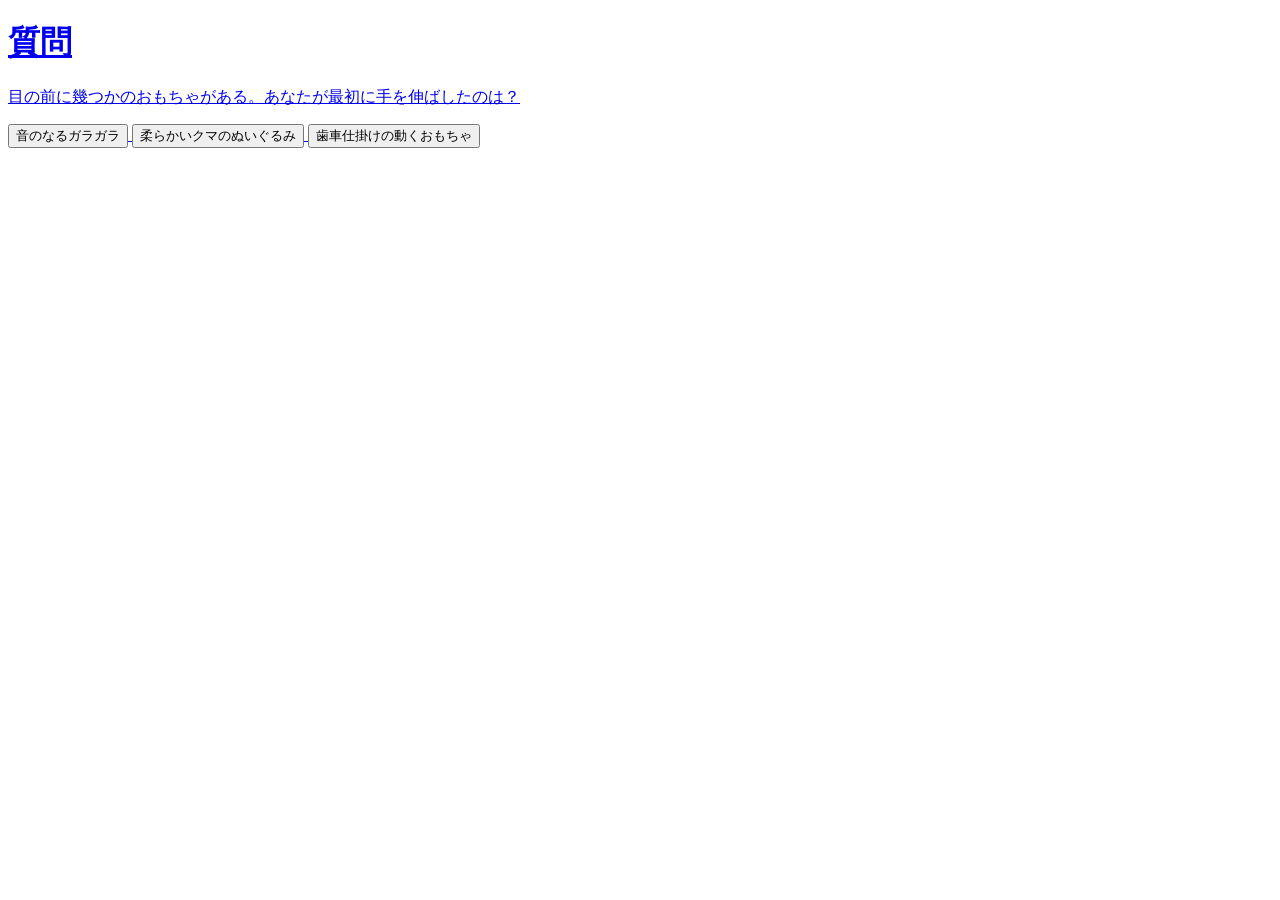
==== index.html @ 4f241d83 "Create index.html" ====
<!DOCTYPE html>
<html lang="ja">


<head>
    <meta charset="UTF-8">
    <title>診断</title>
    <link rel="stylesheet" href="style.css">
</head>
<body>
    <a href="https://multiple_endings.com">
    <div class="question">
        <h1>質問</h1>

        <p id="question1">目の前に幾つかのおもちゃがある。あなたが最初に手を伸ばしたのは？</p>

        <button id="choice1" onclick="nextQuestion(1)">音のなるガラガラ</button>
        <button id="choice2" onclick="nextQuestion(2)">柔らかいクマのぬいぐるみ</button>
        <button id="choice3" onclick="nextQuestion(3)">歯車仕掛けの動くおもちゃ</button>

        <script src="script.js"></script>
    </div>
</body>
</html>
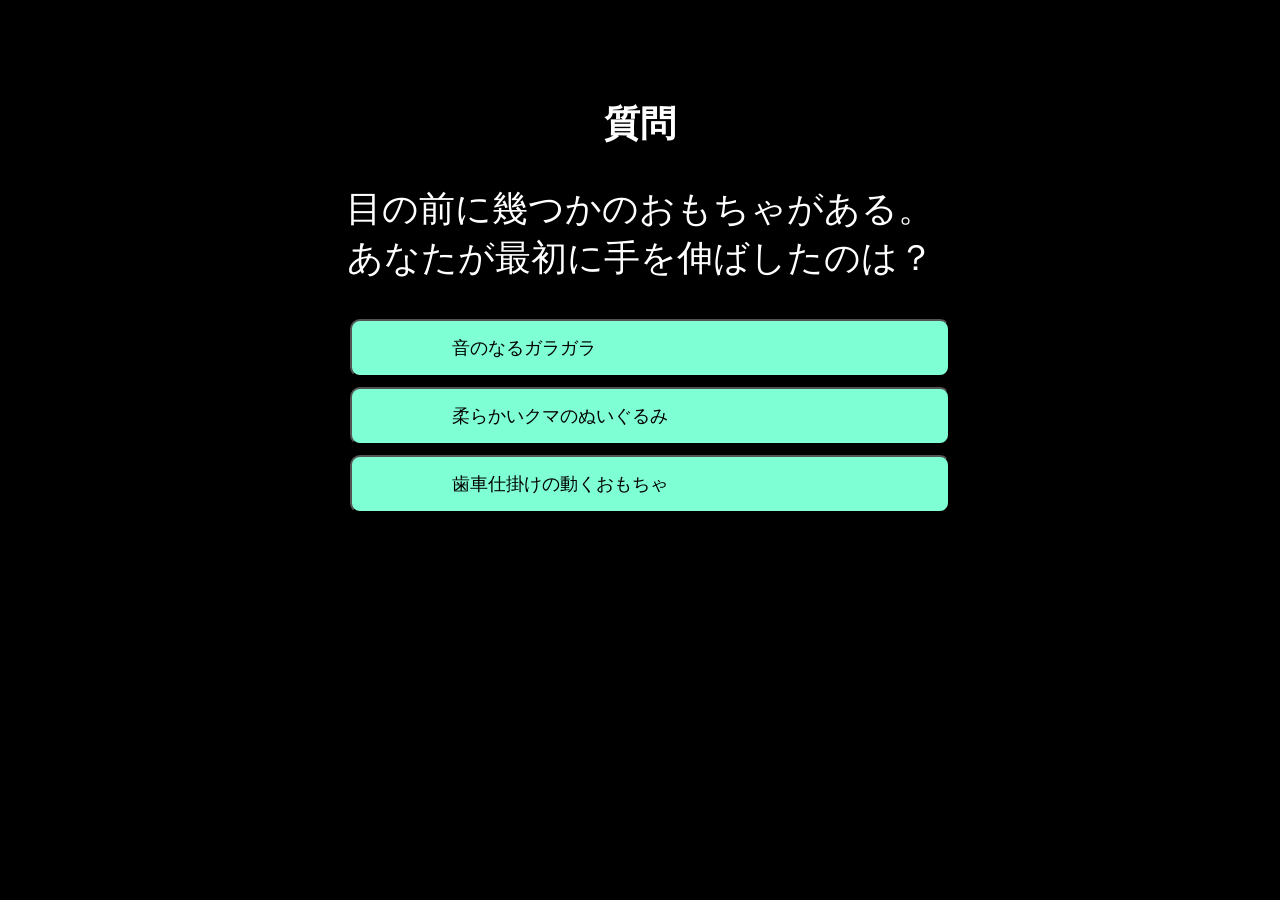
==== commit 0a81c22d: "Update index.html" ====
--- a/index.html
+++ b/index.html
@@ -8,7 +8,7 @@
     <link rel="stylesheet" href="style.css">
 </head>
 <body>
-    <a href="https://multiple_endings.com">
+    
     <div class="question">
         <h1>質問</h1>
 
--- a/style.css
+++ b/style.css
@@ -0,0 +1,30 @@
+body{
+    font-family:sans-serif;
+    background: black;
+    color: white;
+    text-align: center;
+    
+
+    
+}
+
+.question{
+    width: 600px;
+    margin: 100px auto;
+    color:white;
+    font-size:36px;
+}
+button{
+    width: 600px;
+    padding:15px 100px;
+    background-color:aquamarine;
+    color:black;
+    font-size: 18px;
+    border-radius: 10px;
+    margin: 10px;
+    display: flex;
+
+}
+h1{
+    font-size:36px;
+}
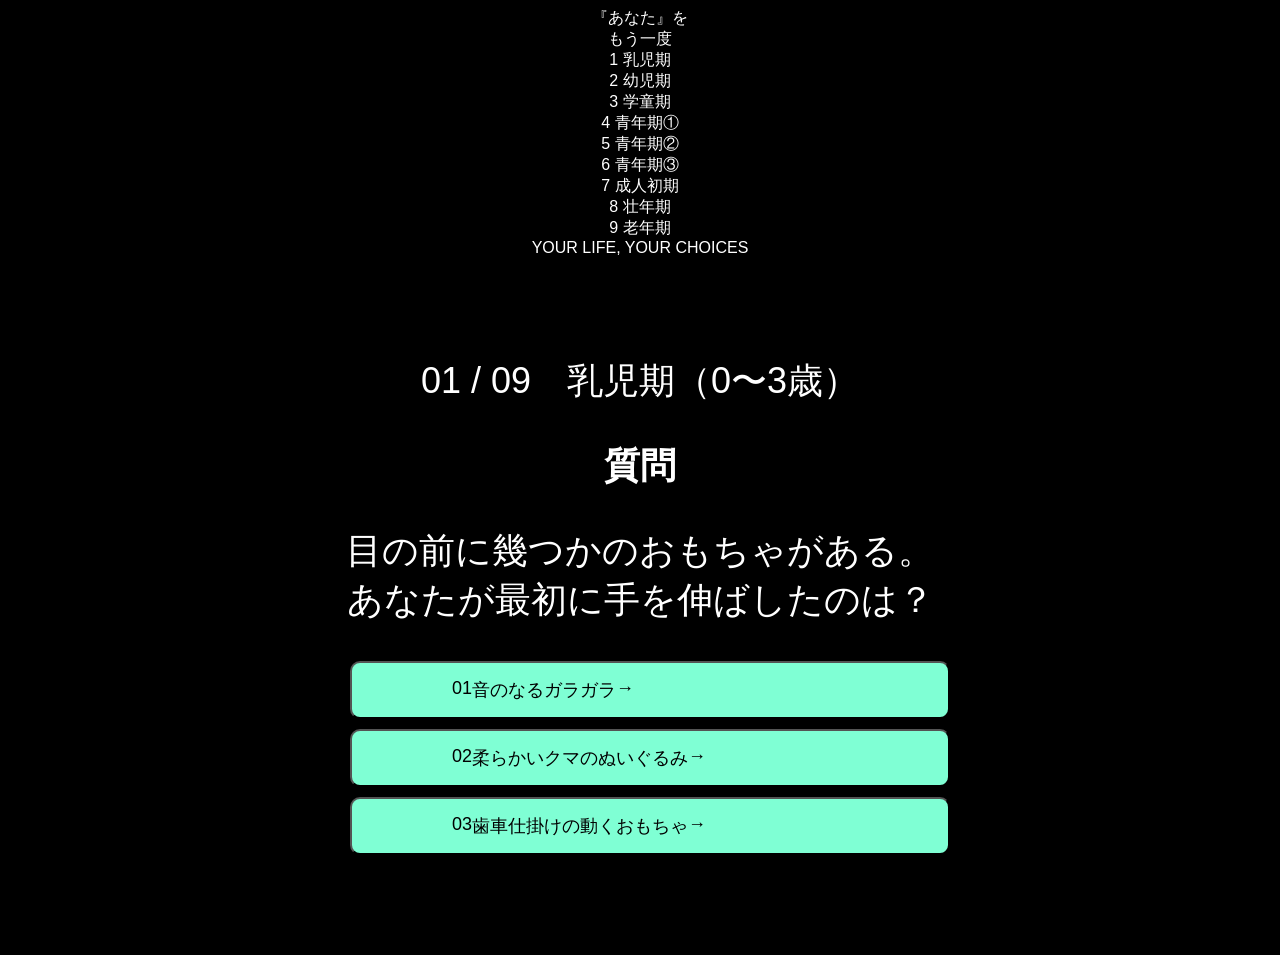
==== commit d1936a20: "Update index.html" ====
--- a/index.html
+++ b/index.html
@@ -1,24 +1,123 @@
 <!DOCTYPE html>
 <html lang="ja">
-
-
 <head>
     <meta charset="UTF-8">
-    <title>診断</title>
+    <meta name="viewport" content="width=device-width, initial-scale=1.0">
+    <title>『あなた』をもう一度</title>
     <link rel="stylesheet" href="style.css">
 </head>
 <body>
-    
-    <div class="question">
-        <h1>質問</h1>
 
-        <p id="question1">目の前に幾つかのおもちゃがある。あなたが最初に手を伸ばしたのは？</p>
+    <div class="layout">
 
-        <button id="choice1" onclick="nextQuestion(1)">音のなるガラガラ</button>
-        <button id="choice2" onclick="nextQuestion(2)">柔らかいクマのぬいぐるみ</button>
-        <button id="choice3" onclick="nextQuestion(3)">歯車仕掛けの動くおもちゃ</button>
+        <!-- 左側の横帯 -->
+        <aside class="sidebar">
+            <div class="site-title">
+                『あなた』を<br>もう一度
+            </div>
 
-        <script src="script.js"></script>
+            <div class="progress">
+                <div class="stage active">
+                    <span class="stage-number">1</span>
+                    <span>乳児期</span>
+                </div>
+                <div class="stage">
+                    <span class="stage-number">2</span>
+                    <span>幼児期</span>
+                </div>
+                <div class="stage">
+                    <span class="stage-number">3</span>
+                    <span>学童期</span>
+                </div>
+                <div class="stage">
+                    <span class="stage-number">4</span>
+                    <span>青年期①</span>
+                </div>
+                <div class="stage">
+                    <span class="stage-number">5</span>
+                    <span>青年期②</span>
+                </div>
+                <div class="stage">
+                    <span class="stage-number">6</span>
+                    <span>青年期③</span>
+                </div>
+                <div class="stage">
+                    <span class="stage-number">7</span>
+                    <span>成人初期</span>
+                </div>
+                <div class="stage">
+                    <span class="stage-number">8</span>
+                    <span>壮年期</span>
+                </div>
+                <div class="stage">
+                    <span class="stage-number">9</span>
+                    <span>老年期</span>
+                </div>
+            </div>
+
+            <div class="sidebar-footer">YOUR LIFE, YOUR CHOICES</div>
+        </aside>
+
+        <!-- 質問エリア -->
+        <main class="main-content">
+            <div class="question">
+
+                <p class="eyebrow">01 / 09　乳児期（0〜3歳）</p>
+
+                <h1>質問</h1>
+
+                <div class="title-line"></div>
+
+                <p id="question1">
+                    目の前に幾つかのおもちゃがある。
+                    あなたが最初に手を伸ばしたのは？
+                </p>
+
+                <div id="result" style="display:none;">
+                    <p>開放性：<span id="O"></span></p>
+                    <p>誠実性：<span id="C"></span></p>
+                    <p>外向性：<span id="E"></span></p>
+                    <p>協調性：<span id="A"></span></p>
+                    <p>神経症傾向：<span id="N"></span></p>
+                </div>
+
+                <div class="choices">
+                    <button
+                        id="choice1"
+                        onclick="nextQuestion(this)"
+                        data-O="0" data-C="0" data-E="2"
+                        data-A="1" data-N="-1">
+                        <span class="choice-number">01</span>
+                        <span class="choice-text">音のなるガラガラ</span>
+                        <span class="choice-arrow">→</span>
+                    </button>
+
+                    <button
+                        id="choice2"
+                        onclick="nextQuestion(this)"
+                        data-O="2" data-C="1" data-E="-1"
+                        data-A="0" data-N="0">
+                        <span class="choice-number">02</span>
+                        <span class="choice-text">柔らかいクマのぬいぐるみ</span>
+                        <span class="choice-arrow">→</span>
+                    </button>
+
+                    <button
+                        id="choice3"
+                        onclick="nextQuestion(this)"
+                        data-O="1" data-C="2" data-E="0"
+                        data-A="-1" data-N="1">
+                        <span class="choice-number">03</span>
+                        <span class="choice-text">歯車仕掛けの動くおもちゃ</span>
+                        <span class="choice-arrow">→</span>
+                    </button>
+                </div>
+
+            </div>
+        </main>
+
     </div>
+
+    <script src="script.js"></script>
 </body>
 </html>
